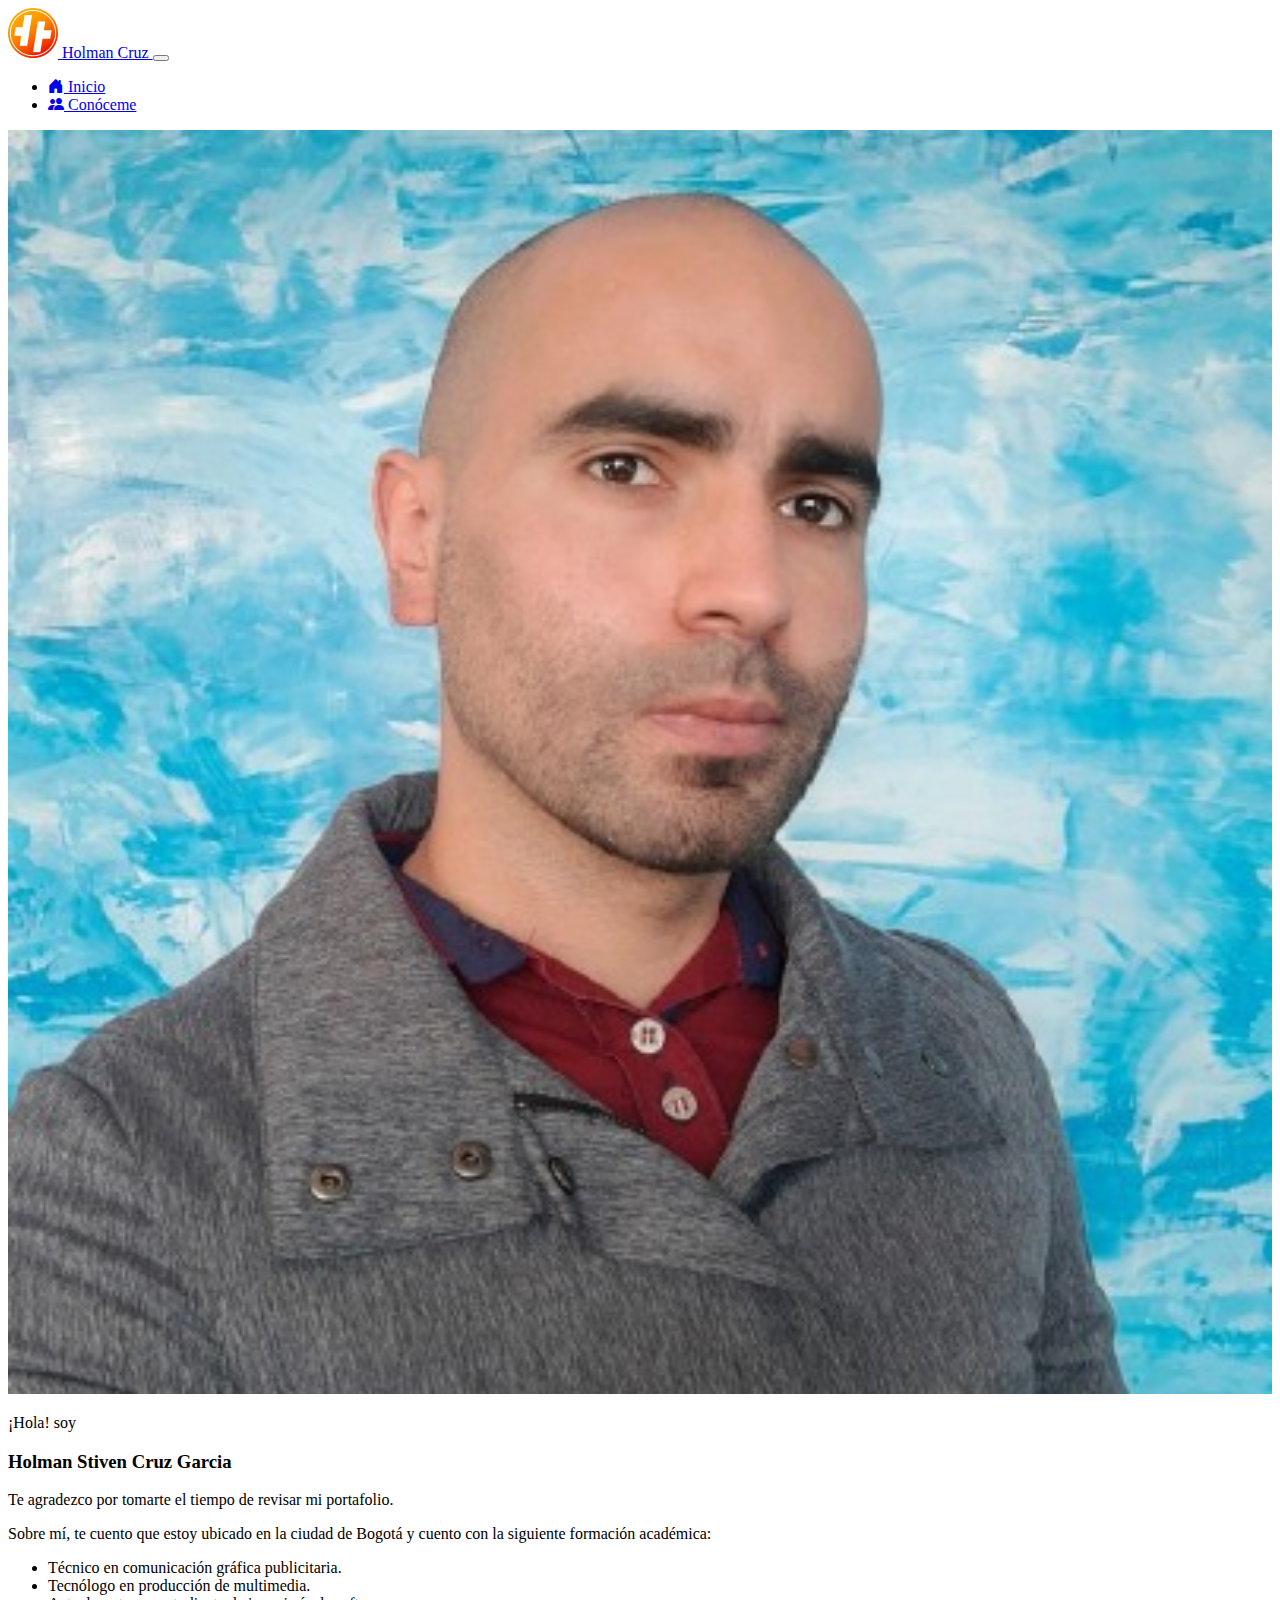
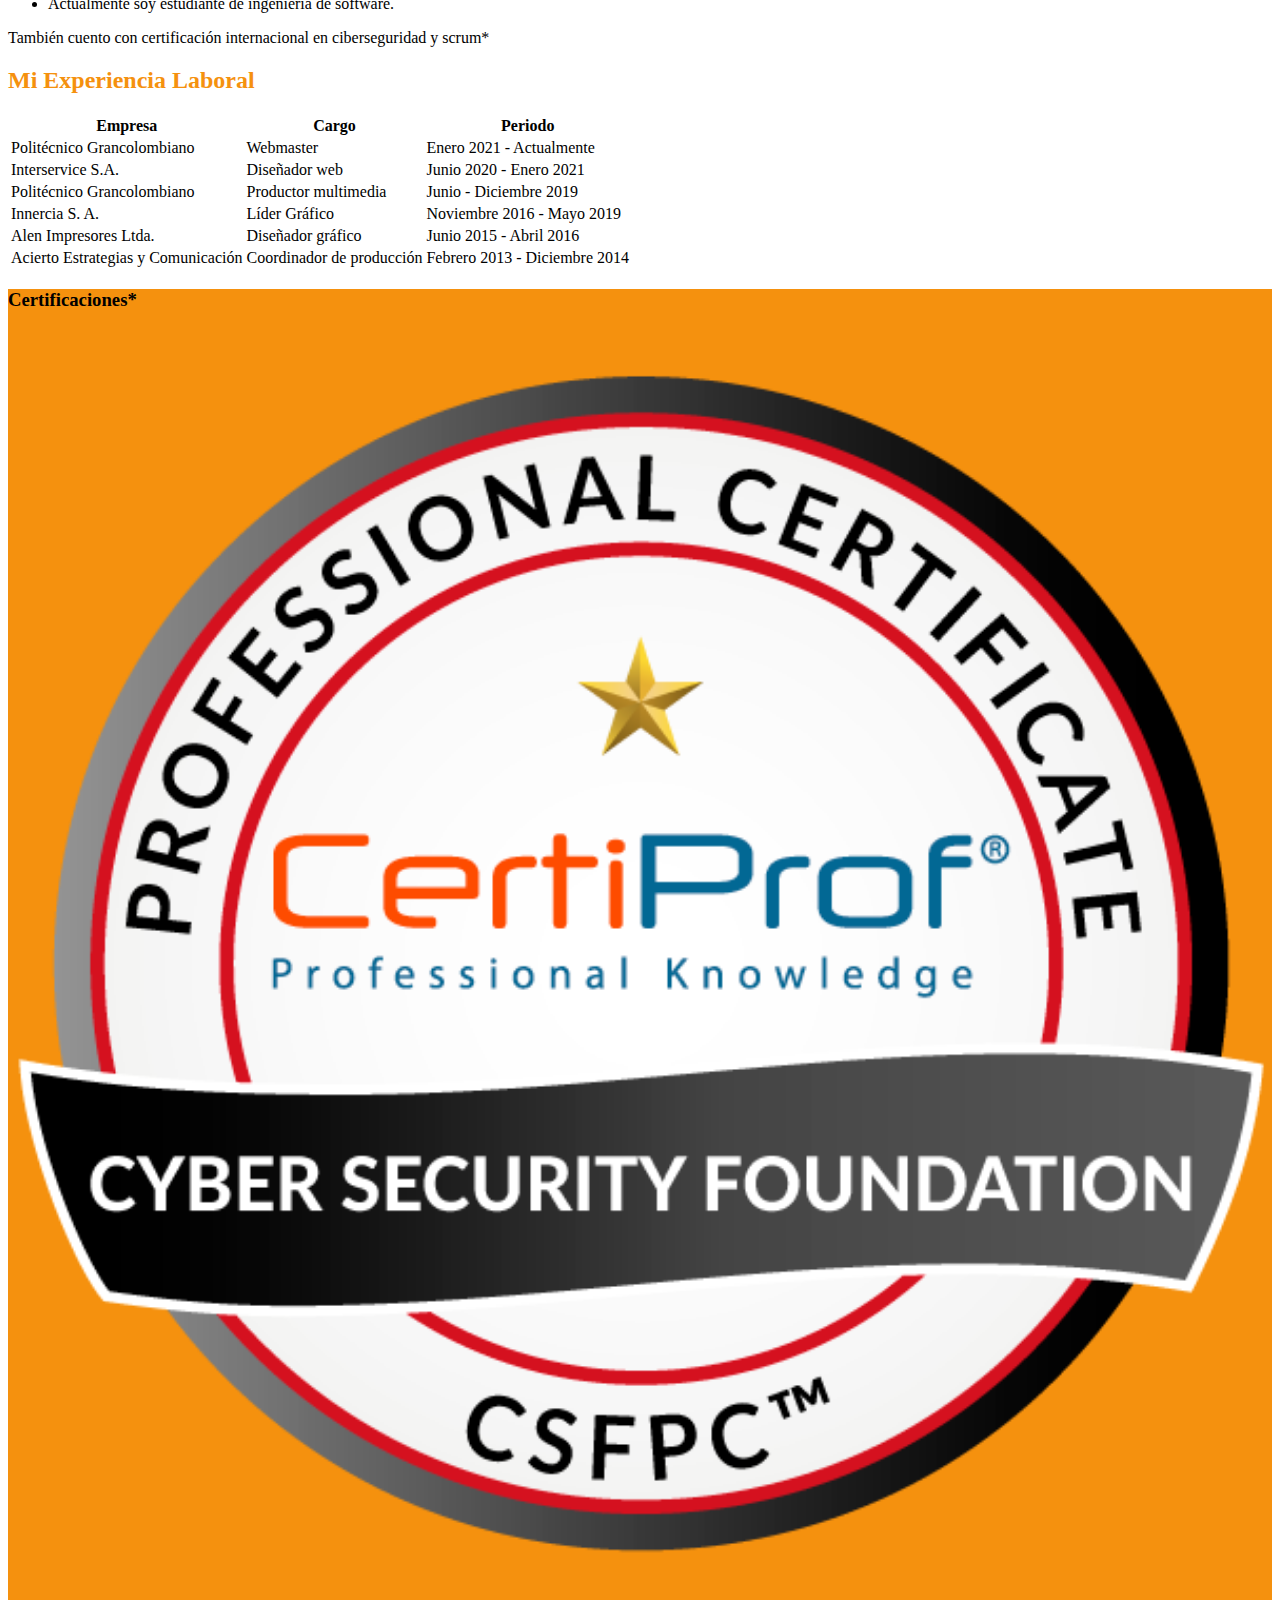
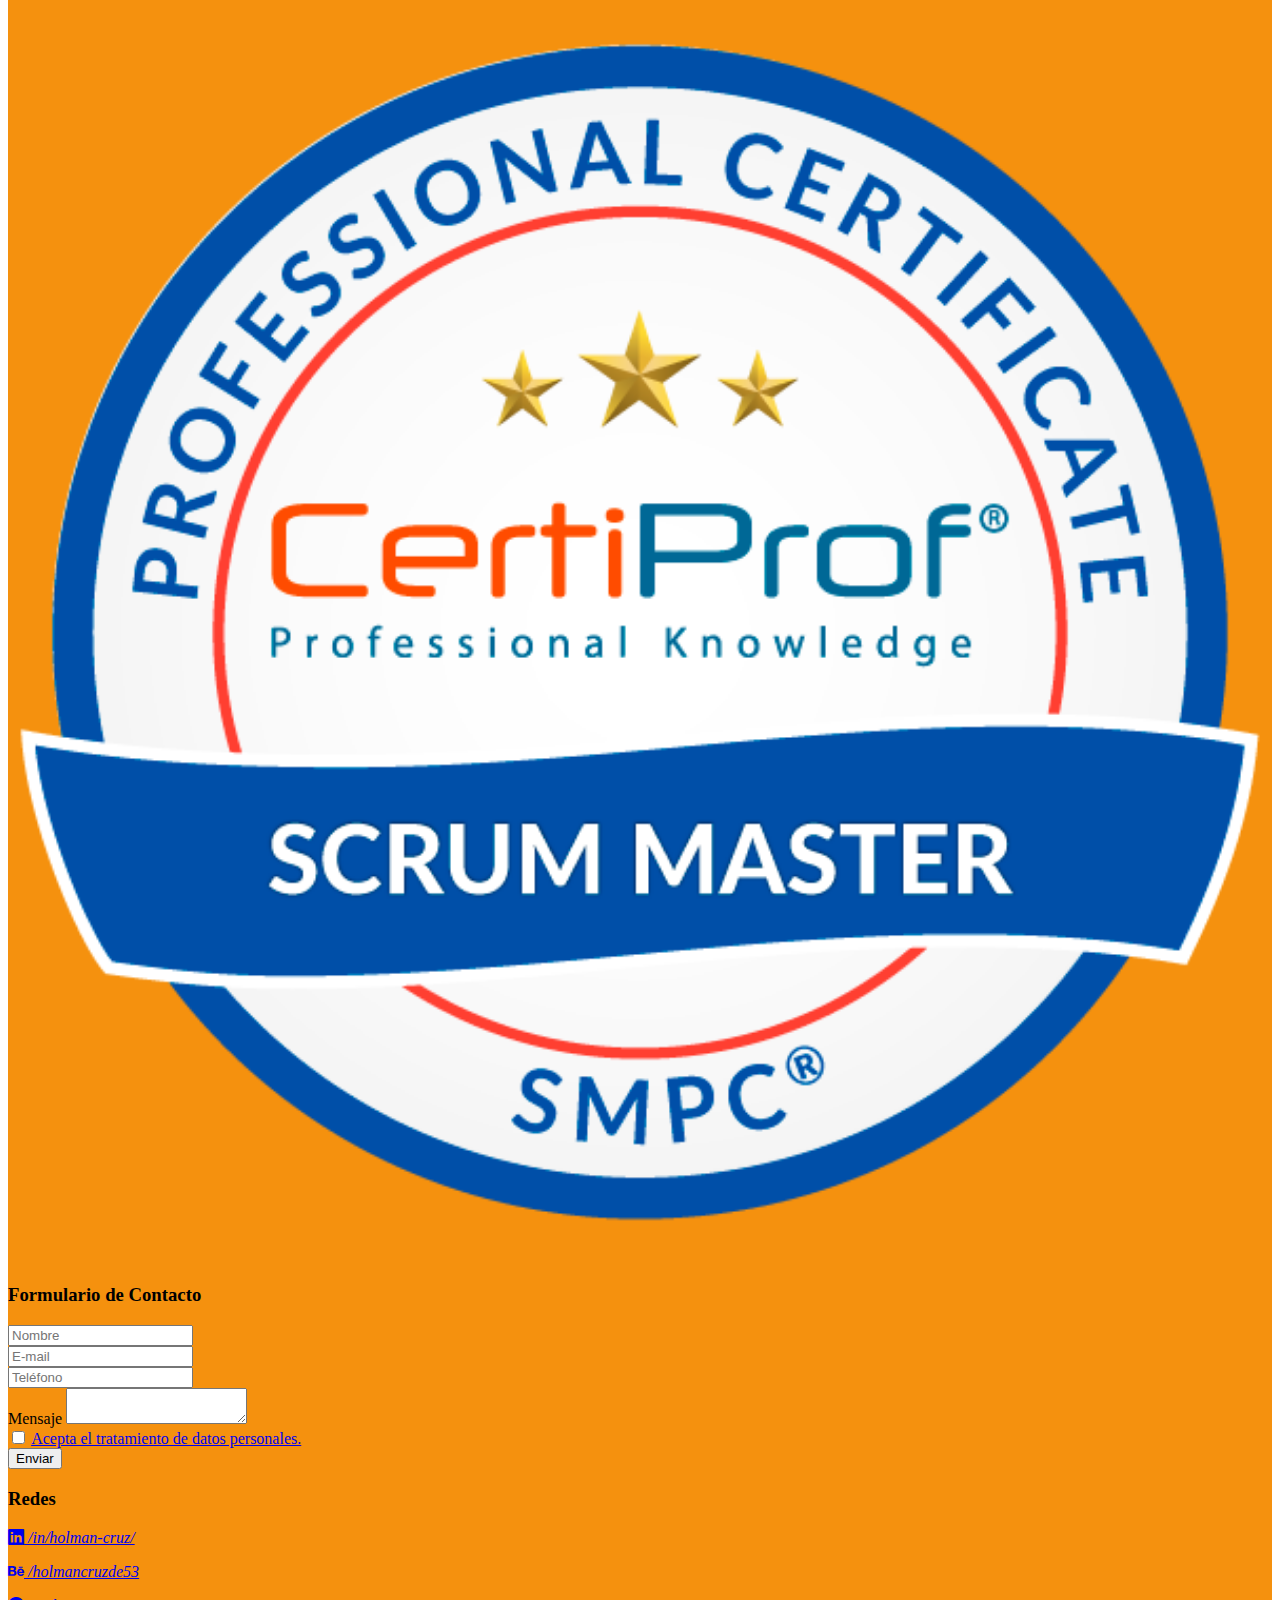
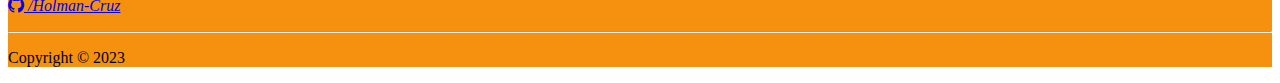
==== conoceme.html @ 08f8c2ee "maquetacion" ====
<!DOCTYPE html>
<html lang="es">

<head>
  <meta charset="UTF-8">
  <meta http-equiv="X-UA-Compatible" content="IE=edge">
  <link rel="icon" type="image/x-icon" href="/img/favicon-holman-cruz.ico">
  <meta name="viewport" content="width=device-width, initial-scale=1.0">
  <!-- Conexión a hoja de estilos general -->
  <link rel="stylesheet" href="css/style.css">
  <!-- Conexión a hoja de estilos de página de Conoceme -->
  <link rel="stylesheet" href="css/Conoceme.css">
  <!-- Conexión a las hoja de estilos e iconos por CDN de Bootstrap -->
  <link href="https://cdn.jsdelivr.net/npm/bootstrap@5.3.0-alpha1/dist/css/bootstrap.min.css" rel="stylesheet"
    integrity="sha384-GLhlTQ8iRABdZLl6O3oVMWSktQOp6b7In1Zl3/Jr59b6EGGoI1aFkw7cmDA6j6gD" crossorigin="anonymous">
  <link rel="stylesheet" href="https://cdn.jsdelivr.net/npm/bootstrap-icons@1.10.3/font/bootstrap-icons.css">
  <title>Holman Cruz - Conoceme</title>
</head>

<body>
  <!-- Barra de navegación -->
  <nav class="navbar navbar-expand-lg bg-body-tertiary">
    <div class="container-fluid container">
      <a class="navbar-brand" href="index.html">
        <img src="/img/favicon-holman-cruz.ico" alt="Logo" width="50" height="50"
          class="d-inline-block align-text-middle">
        Holman Cruz
      </a>
      <button class="navbar-toggler" type="button" data-bs-toggle="collapse" data-bs-target="#navbarTogglerDemo02"
        aria-controls="navbarTogglerDemo02" aria-expanded="false" aria-label="Toggle navigation">
        <span class="navbar-toggler-icon"></span>
      </button>
      <div class="collapse navbar-collapse  justify-content-end" id="navbarTogglerDemo02">
        <ul class="nav justify-content-end">
          <li class="nav-item">
            <a class="nav-link" aria-current="page" href="index.html"><i class="bi bi-house-door-fill"></i> Inicio</a>
          </li>
          <li class="nav-item">
            <a class="nav-link active fw-bold" href="Conoceme.html"><i class="bi bi-people-fill"></i> Conóceme</a>
          </li>
        </ul>
      </div>
    </div>
  </nav>
  <!-- Presentación -->
  <section id="iam" class="container">
    <div class="row p-5 vac">
      <div class="col-md-4 pb-3">
        <img id="imgprofile" class="imgdefault shadow" src="img/holman-cruz.jfif" alt="Holman Cruz">
      </div>
      <div class="col-md-8">
        <p class="text-center display-6 mb-0">¡Hola! soy</p>
        <h3 class="display-5 text-center"><strong>Holman Stiven Cruz Garcia</strong></h3>
        <p class="text-center fw-bold">Te agradezco por tomarte el tiempo de revisar mi portafolio.</p>
      </div>
    </div>
  </section>
  <!-- Títulos académicos -->
  <section id="education" class="container">
    <p class="text-center">Sobre mí, te cuento que estoy ubicado en la ciudad de Bogotá y cuento con la siguiente formación académica:
    </p>
    <ul class="d-md-flex">
      <li class="col-md-4">Técnico en comunicación gráfica publicitaria.</li>
      <li class="col-md-4">Tecnólogo en producción de multimedia.</li>
      <li class="col-md-4">Actualmente soy estudiante de ingeniería de software.</li>
    </ul>
    <p class="text-center pt-3">También cuento con certificación internacional en ciberseguridad y scrum*</p>
  </section>
  <!-- Experiencia laboral -->
  <section id="experience" class="container py-5 table-responsive">
    <h2 class="text-center">Mi Experiencia Laboral</h2>
    <table class="table">
      <thead>
        <tr>
          <th scope="col">Empresa</th>
          <th scope="col">Cargo</th>
          <th scope="col">Periodo</th>
        </tr>
      </thead>
      <tbody>
        <tr>
          <td>Politécnico Grancolombiano</td>
          <td>Webmaster</td>
          <td>Enero 2021 - Actualmente</td>
        </tr>
        <tr>
          <td>Interservice S.A.</td>
          <td>Diseñador web</td>
          <td>Junio 2020 - Enero 2021</td>
        </tr>
        <tr>
          <td>Politécnico Grancolombiano</td>
          <td>Productor multimedia</td>
          <td>Junio - Diciembre 2019</td>
        </tr>
        <tr>
          <td>Innercia S. A.</td>
          <td>Líder Gráfico</td>
          <td>Noviembre 2016 - Mayo 2019</td>
        </tr>
        <tr>
          <td>Alen Impresores Ltda.</td>
          <td>Diseñador gráfico</td>
          <td>Junio 2015 - Abril 2016</td>
        </tr>
        <tr>
          <td>Acierto Estrategias y Comunicación</td>
          <td>Coordinador de producción</td>
          <td>Febrero 2013 - Diciembre 2014</td>
        </tr>
      </tbody>
    </table>

  </section>
  <!-- Footer -->
  <footer>
    <section id="footer">
      <div class="container-fluid pt-3">
        <div class="row px-3 pt-3">
          <div class="col-md-4 mb-5">
            <div class="row">
              <h3>Certificaciones*</h3>
              <div class="col-5">
                <a href="https://www.credly.com/badges/81637263-e7ad-424f-abac-e61d1ead1222/public_url"
                  title="Ir conocer la certificación" target="_blank"><img class="imgdefault"
                    src="img/cyber-security-foundation-professional-certificate-csfpc.webp"
                    alt="Certificación CSFPC"></a>
              </div>
              <div class="col-5">
                <a href="https://www.credly.com/badges/12031ed9-e7a1-4d6c-9271-f9336a871e96/public_url"
                  title="Ir conocer la certificación" target="_blank"><img class="imgdefault"
                    src="img/scrum-master-professional-certificate-smpc.webp" alt="Certificación SMPC"></a>
              </div>
            </div>
          </div>
          <div class="col-md-6 mb-5">
            <form class="row g-3" action="enviar_correo.php" method="POST">
              <h3>Formulario de Contacto</h3>
              <div class="col-md-4">
                <input type="text" class="form-control" id="nombre" name="nombre" placeholder="Nombre" required>
              </div>
              <div class="col-md-4">
                <input type="email" class="form-control" id="email" name="email" placeholder="E-mail" required>
              </div>
              <div class="col-md-4">
                <input type="text" class="form-control" id="phone" name="phone" placeholder="Teléfono" required>
              </div>
              <div class="input-group">
                <span class="input-group-text">Mensaje</span>
                <textarea class="form-control" id="mensaje" name="mensaje" required></textarea>
              </div>
              <div class="col-8">
                <div class="form-check">
                  <input class="form-check-input" type="checkbox" id="gridCheck" name="politic" required>
                  <label class="form-check-label" for="gridCheck">
                    <a class="hovw link-light" data-bs-toggle="modal" href="#tdp" role="button">Acepta el tratamiento de
                      datos personales.</a>
                  </label>
                </div>
              </div>
              <div class="col-4">
                <button type="submit" class="btn btn-light">Enviar</button>
              </div>
            </form>
          </div>
          <div class="col-md-2 ps-3 mb-5">
            <h3 class="mb-4">Redes</h3>
            <p class="mb-2 hovw"><a class="link-light" href="https://www.linkedin.com/in/holman-cruz" target="_blank"
                title="Ir al enlace"><i class="bi bi-linkedin"> /in/holman-cruz/</i></a><br></p>
            <p class="mb-2 hovw"><a class="link-light" href="https://www.behance.net/holmancruzde53" target="_blank"
                title="Ir al enlace"><i class="bi bi-behance"> /holmancruzde53</i></a><br></p>
            <p class="mb-2 hovw"><a class="link-light" href="https://github.com/Holman-Cruz" target="_blank"
                title="Ir al enlace"><i class="bi bi-github"> /Holman-Cruz</i></a></p>
          </div>
          <hr>
          <p class="text-center">Copyright © 2023</p>
        </div>
      </div>
    </section>
  </footer>


  <!-- Conexión a script por CDN de Bootstrap -->
  <script src="https://cdn.jsdelivr.net/npm/bootstrap@5.3.0-alpha1/dist/js/bootstrap.bundle.min.js"
    integrity="sha384-w76AqPfDkMBDXo30jS1Sgez6pr3x5MlQ1ZAGC+nuZB+EYdgRZgiwxhTBTkF7CXvN"
    crossorigin="anonymous"></script>
</body>

</html>
---- css/style.css ----
h2 {
  color: #f5910eff!important;
}

.imgdefault {
    width: 100%;
}

#animation .imgdefault:hover {
  animation: shake 2000ms;
  animation-iteration-count: infinite;
}

@keyframes shake {
  25% { transform: translate(-3px, 0px) rotate(3deg); }
  75% { transform: translate(0px, 3px) rotate(-3deg); }
}

#model .imgdefault {
  aspect-ratio: 1;
  border-radius: 50%;
  transition: 1500ms;
  padding: 10px;
}

#model .imgdefault:hover {
  aspect-ratio: 1;
  transform: scale(1.05);
  padding: 0px;
}

#illustration .imgdefault:hover {
  filter: brightness(1.1);
}

#footer {
    background-color: #f5910eff;
}

.imgm3 {
    border-radius: 10%;
    transition: 1500ms;
}

.imgm3:hover {
    border-radius: 0%;
    transform: scale(1.05);
}

#vf {
  background-color: black;
  color: white
}

.col-5 img{
  transition: 1000ms;
}

.col-5 img:hover {
  transform: translatey(-10px);
}
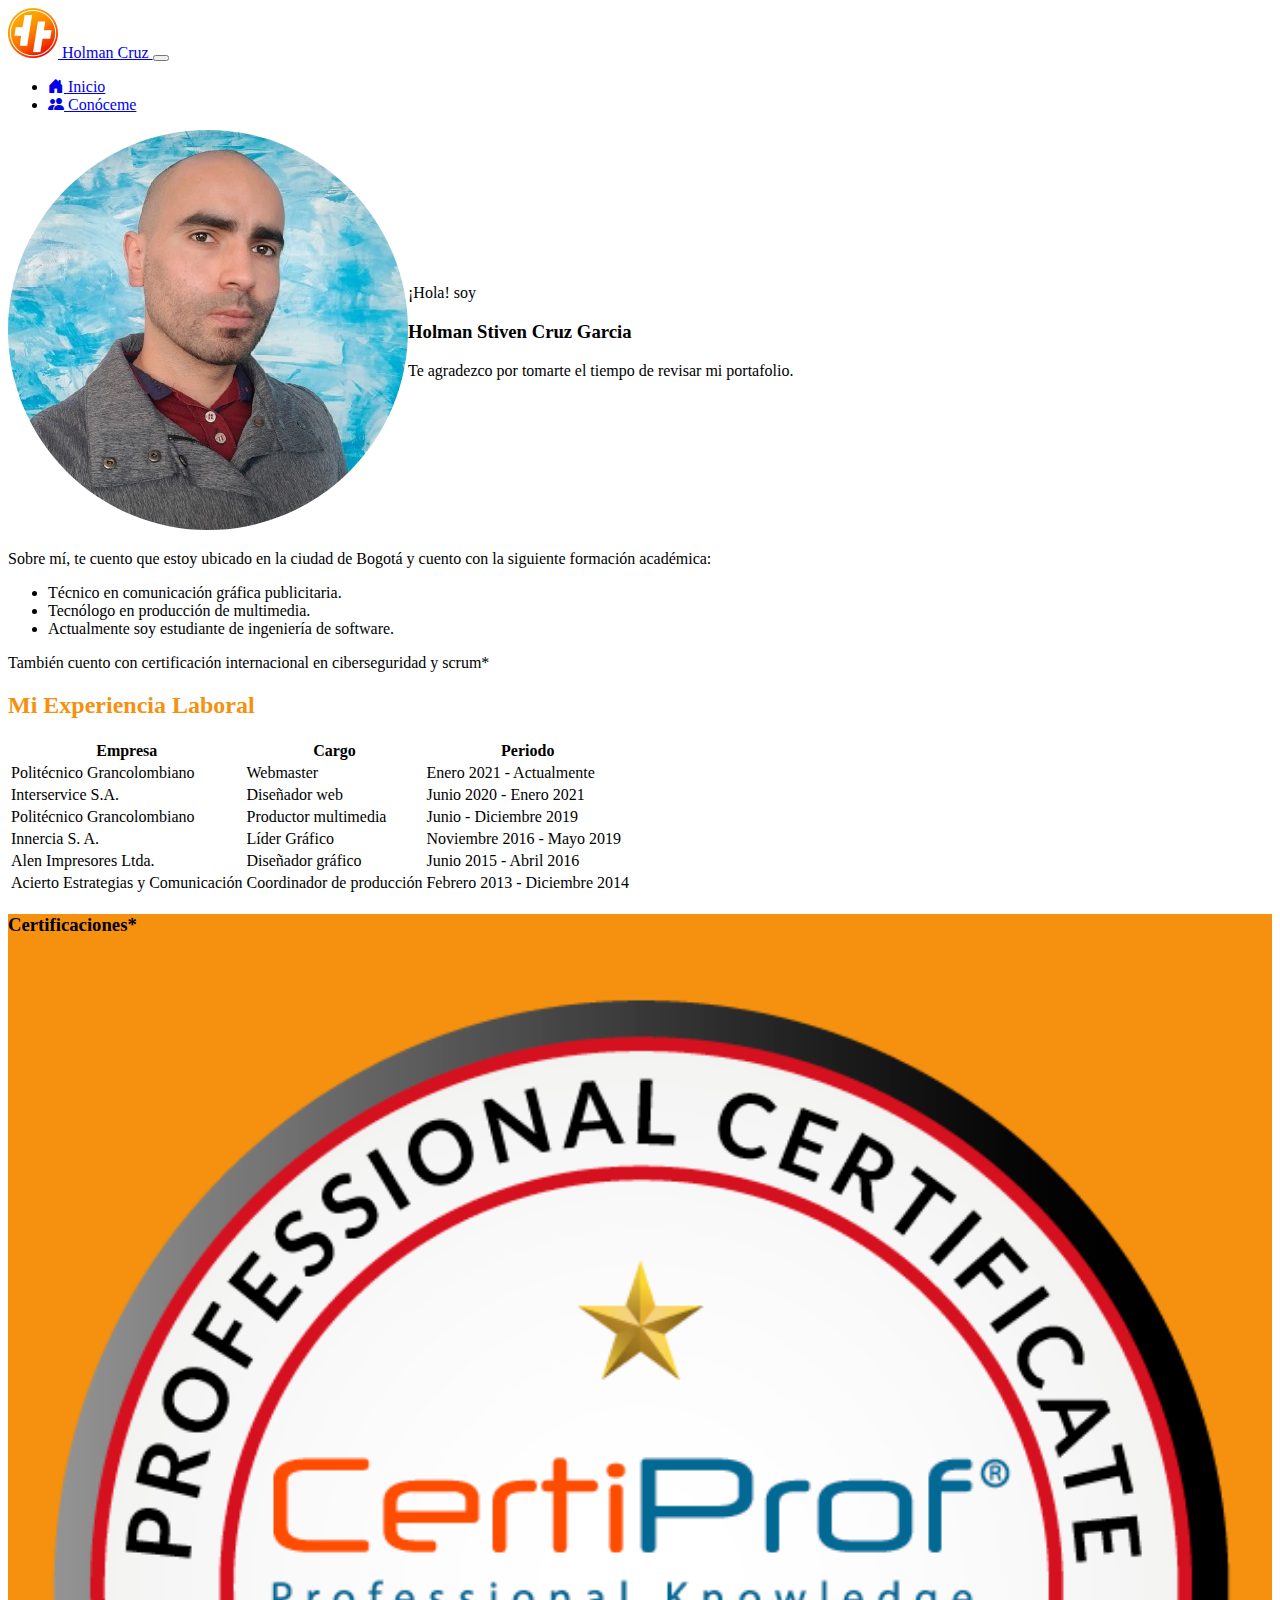
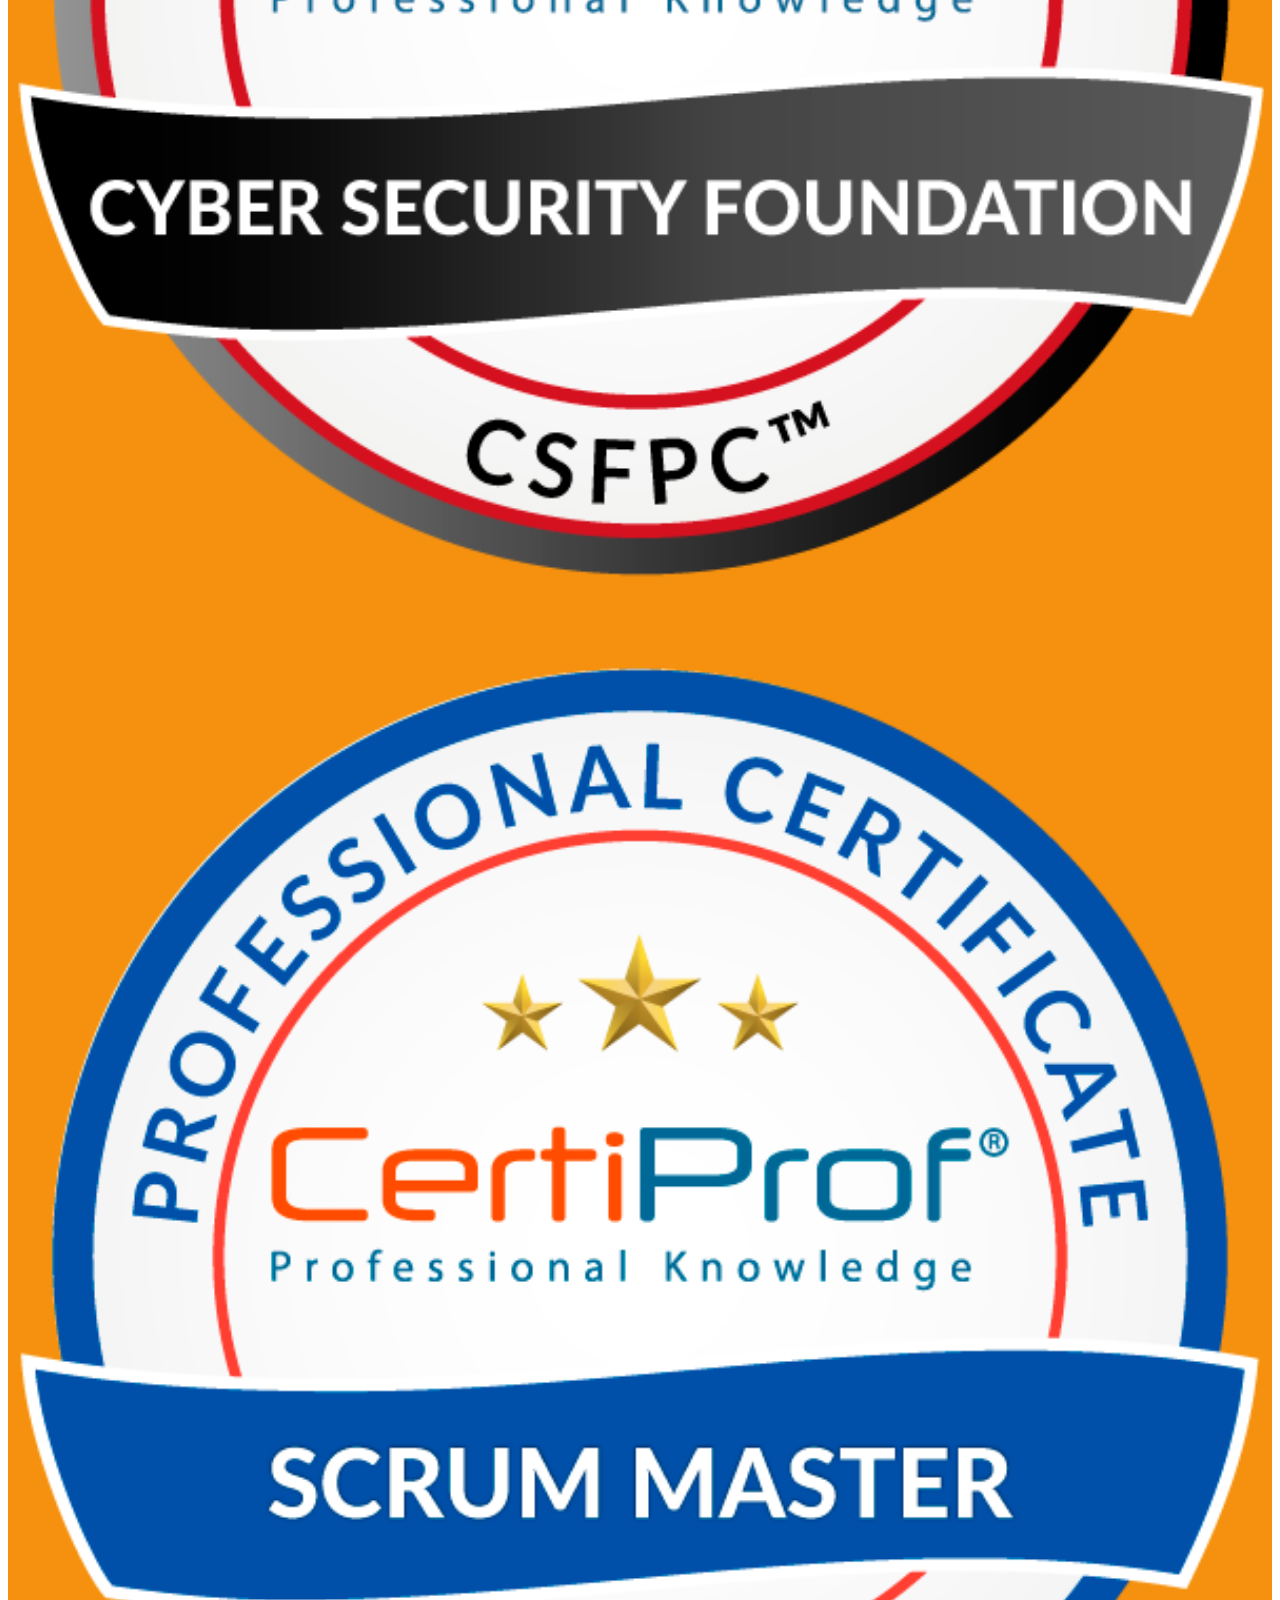
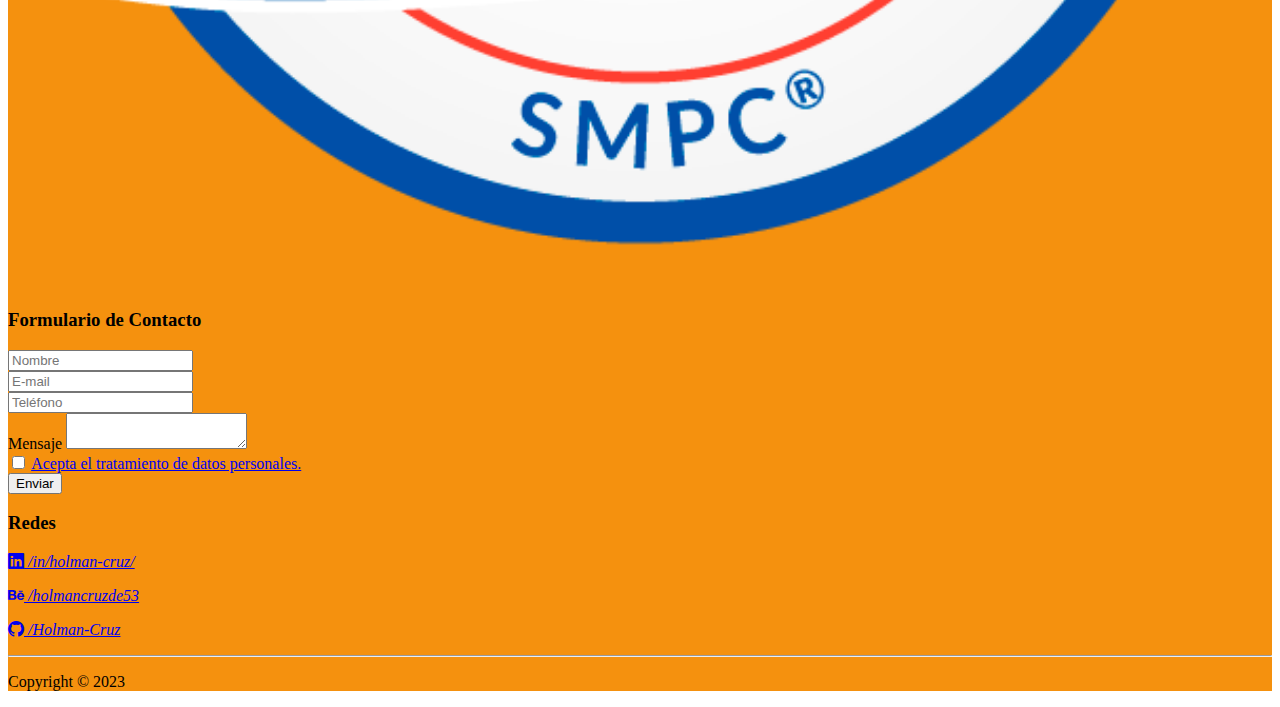
==== commit f3e02bdf: "Proyecto Final Unidad 1" ====
--- a/conoceme.html
+++ b/conoceme.html
@@ -4,17 +4,17 @@
 <head>
   <meta charset="UTF-8">
   <meta http-equiv="X-UA-Compatible" content="IE=edge">
-  <link rel="icon" type="image/x-icon" href="/img/favicon-holman-cruz.ico">
+  <link rel="icon" type="image/x-icon" href="img/favicon-holman-cruz.ico">
   <meta name="viewport" content="width=device-width, initial-scale=1.0">
   <!-- Conexión a hoja de estilos general -->
-  <link rel="stylesheet" href="css/style.css">
+  <link rel="stylesheet" href="css/iniciostyle.css">
   <!-- Conexión a hoja de estilos de página de Conoceme -->
-  <link rel="stylesheet" href="css/Conoceme.css">
+  <link rel="stylesheet" href="css/paginastyle.css">
   <!-- Conexión a las hoja de estilos e iconos por CDN de Bootstrap -->
   <link href="https://cdn.jsdelivr.net/npm/bootstrap@5.3.0-alpha1/dist/css/bootstrap.min.css" rel="stylesheet"
     integrity="sha384-GLhlTQ8iRABdZLl6O3oVMWSktQOp6b7In1Zl3/Jr59b6EGGoI1aFkw7cmDA6j6gD" crossorigin="anonymous">
   <link rel="stylesheet" href="https://cdn.jsdelivr.net/npm/bootstrap-icons@1.10.3/font/bootstrap-icons.css">
-  <title>Holman Cruz - Conoceme</title>
+  <title>Holman Cruz - Conóceme</title>
 </head>
 
 <body>
@@ -22,7 +22,7 @@
   <nav class="navbar navbar-expand-lg bg-body-tertiary">
     <div class="container-fluid container">
       <a class="navbar-brand" href="index.html">
-        <img src="/img/favicon-holman-cruz.ico" alt="Logo" width="50" height="50"
+        <img src="img/favicon-holman-cruz.webp" alt="Logo" width="50" height="50"
           class="d-inline-block align-text-middle">
         Holman Cruz
       </a>
--- a/css/iniciostyle.css
+++ b/css/iniciostyle.css
@@ -0,0 +1,62 @@
+h2 {
+  color: #f5910eff!important;
+}
+
+.imgdefault {
+    width: 100%;
+}
+
+#animation .imgdefault:hover {
+  animation: shake 2000ms;
+  animation-iteration-count: infinite;
+}
+
+@keyframes shake {
+  25% { transform: translate(-3px, 0px) rotate(3deg); }
+  75% { transform: translate(0px, 3px) rotate(-3deg); }
+}
+
+#model .imgdefault {
+  aspect-ratio: 1;
+  border-radius: 50%;
+  transition: 1500ms;
+  padding: 10px;
+}
+
+#model .imgdefault:hover {
+  aspect-ratio: 1;
+  transform: scale(1.05);
+  padding: 0px;
+}
+
+#illustration .imgdefault:hover {
+  filter: brightness(1.1);
+}
+
+#footer {
+    background-color: #f5910eff;
+}
+
+.imgm3 {
+    border-radius: 10%;
+    transition: 1500ms;
+}
+
+.imgm3:hover {
+    border-radius: 0%;
+    transform: scale(1.05);
+}
+
+#vf {
+  background-color: black;
+  color: white
+}
+
+.col-5 img{
+  transition: 1000ms;
+}
+
+.col-5 img:hover {
+  transform: translatey(-10px);
+}
+
--- a/css/paginastyle.css
+++ b/css/paginastyle.css
@@ -0,0 +1,8 @@
+#imgprofile {
+    border-radius: 50%;
+}
+
+.vac {
+    display: flex;
+    align-items: center;
+}